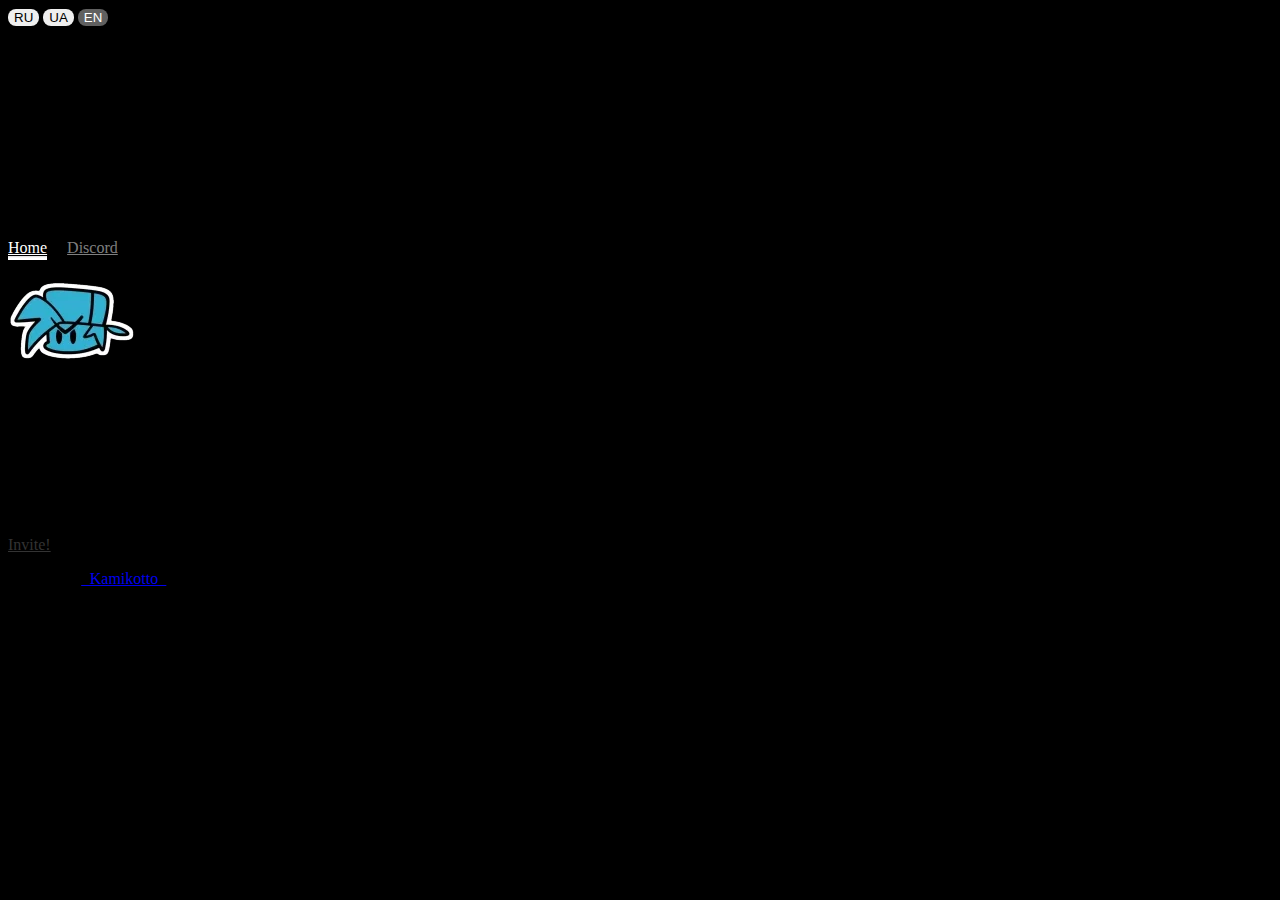
==== index.html @ e5bc37bd "Update index.html" ====
<!Doctype html>
<html lang="en" class="h-100" data-bs-theme="auto">
  <head><script src="../assets/js/color-modes.js"></script>

    <meta charset="utf-8">
    <meta name="viewport" content="width=device-width, initial-scale=1">
    <title id="animatedTitle">funkin</title>
    <link href="https://cdn.jsdelivr.net/npm/bootstrap@5.3.2/dist/css/bootstrap.min.css" rel="stylesheet" integrity="sha384-T3c6CoIi6uLrA9TneNEoa7RxnatzjcDSCmG1MXxSR1GAsXEV/Dwwykc2MPK8M2HN" crossorigin="anonymous">
    <link rel="icon" href="assets/funkin-logo.png" type="image/x-icon">
    <link rel="shortcut icon" href="assets/funkin-logo.png" type="image/x-icon">
    <link rel="stylesheet" href="cover.css">
    
    <!--Тут типа дс эмбед да-->
    <meta content="Funkin" property="og:title" />
  <meta content="Welcome to the world of fun and entertainment! Funkin is a multifunctional bot for Discord, which is designed to make your server much more fun and interesting. Our bot offers a variety of commands for fun and variety in your community." property="og:description" />
  <meta content="https://embed.com/this-is-the-site-url" property="og:url" />
  <meta content="https://cdn.discordapp.com/attachments/919361394611216454/1154824836548403410/image.png" property="og:image" />
  <meta content="#3949ab" data-react-helmet="true" name="theme-color" />

    

    <link rel="stylesheet" href="https://cdn.jsdelivr.net/npm/@docsearch/css@3">


    <style>
      .bd-placeholder-img {
        font-size: 1.125rem;
        text-anchor: middle;
        -webkit-user-select: none;
        -moz-user-select: none;
        user-select: none;
      }

      @media (min-width: 768px) {
        .bd-placeholder-img-lg {
          font-size: 3.5rem;
        }
      }

      .b-example-divider {
        width: 100%;
        height: 3rem;
        background-color: rgba(0, 0, 0, .1);
        border: solid rgba(0, 0, 0, .15);
        border-width: 1px 0;
        box-shadow: inset 0 .5em 1.5em rgba(0, 0, 0, .1), inset 0 .125em .5em rgba(0, 0, 0, .15);
      }

      .b-example-vr {
        flex-shrink: 0;
        width: 1.5rem;
        height: 100vh;
      }

      .bi {
        vertical-align: -.125em;
        fill: currentColor;
      }

      .nav-scroller {
        position: relative;
        z-index: 2;
        height: 2.75rem;
        overflow-y: hidden;
      }

      .nav-scroller .nav {
        display: flex;
        flex-wrap: nowrap;
        padding-bottom: 1rem;
        margin-top: -1px;
        overflow-x: auto;
        text-align: center;
        white-space: nowrap;
        -webkit-overflow-scrolling: touch;
      }

      .btn-bd-primary {
        --bd-violet-bg: #712cf9;
        --bd-violet-rgb: 112.520718, 44.062154, 249.437846;

        --bs-btn-font-weight: 600;
        --bs-btn-color: var(--bs-white);
        --bs-btn-bg: var(--bd-violet-bg);
        --bs-btn-border-color: var(--bd-violet-bg);
        --bs-btn-hover-color: var(--bs-white);
        --bs-btn-hover-bg: #6528e0;
        --bs-btn-hover-border-color: #6528e0;
        --bs-btn-focus-shadow-rgb: var(--bd-violet-rgb);
        --bs-btn-active-color: var(--bs-btn-hover-color);
        --bs-btn-active-bg: #5a23c8;
        --bs-btn-active-border-color: #5a23c8;
      }

      .bd-mode-toggle {
        z-index: 1500;
      }

      .bd-mode-toggle .dropdown-menu .active .bi {
        display: block !important;
      }
    </style>

<div class="dropdown position-fixed bottom-0 end-0 mb-3 me-3 bd-mode-toggle lang">

  <button id="langRU" onclick="localizeRU()" class="rus">RU</button>
  <div class="style">
    <img  src="https://cdn.discordapp.com/attachments/919361394611216454/1154824836548403410/image.png" alt="styl">
  </div>
  <button id="langUA" onclick="localizeUA()">UA</button>
  <button id="langEN" onclick="localizeEN()" class="selected">EN</button>

  
</div>

    

    <link href="cover.css" rel="stylesheet">
  </head>
  <body class="d-flex h-100 text-center text-bg-dark">

    <svg xmlns="http://www.w3.org/2000/svg" class="d-none">
      <symbol id="check2" viewBox="0 0 16 16">
        <path d="M13.854 3.646a.5.5 0 0 1 0 .708l-7 7a.5.5 0 0 1-.708 0l-3.5-3.5a.5.5 0 1 1 .708-.708L6.5 10.293l6.646-6.647a.5.5 0 0 1 .708 0z"/>
      </symbol>
      <symbol id="circle-half" viewBox="0 0 16 16">
        <path d="M8 15A7 7 0 1 0 8 1v14zm0 1A8 8 0 1 1 8 0a8 8 0 0 1 0 16z"/>
      </symbol>
      <symbol id="moon-stars-fill" viewBox="0 0 16 16">
        <path d="M6 .278a.768.768 0 0 1 .08.858 7.208 7.208 0 0 0-.878 3.46c0 4.021 3.278 7.277 7.318 7.277.527 0 1.04-.055 1.533-.16a.787.787 0 0 1 .81.316.733.733 0 0 1-.031.893A8.349 8.349 0 0 1 8.344 16C3.734 16 0 12.286 0 7.71 0 4.266 2.114 1.312 5.124.06A.752.752 0 0 1 6 .278z"/>
        <path d="M10.794 3.148a.217.217 0 0 1 .412 0l.387 1.162c.173.518.579.924 1.097 1.097l1.162.387a.217.217 0 0 1 0 .412l-1.162.387a1.734 1.734 0 0 0-1.097 1.097l-.387 1.162a.217.217 0 0 1-.412 0l-.387-1.162A1.734 1.734 0 0 0 9.31 6.593l-1.162-.387a.217.217 0 0 1 0-.412l1.162-.387a1.734 1.734 0 0 0 1.097-1.097l.387-1.162zM13.863.099a.145.145 0 0 1 .274 0l.258.774c.115.346.386.617.732.732l.774.258a.145.145 0 0 1 0 .274l-.774.258a1.156 1.156 0 0 0-.732.732l-.258.774a.145.145 0 0 1-.274 0l-.258-.774a1.156 1.156 0 0 0-.732-.732l-.774-.258a.145.145 0 0 1 0-.274l.774-.258c.346-.115.617-.386.732-.732L13.863.1z"/>
      </symbol>
      <symbol id="sun-fill" viewBox="0 0 16 16">
        <path d="M8 12a4 4 0 1 0 0-8 4 4 0 0 0 0 8zM8 0a.5.5 0 0 1 .5.5v2a.5.5 0 0 1-1 0v-2A.5.5 0 0 1 8 0zm0 13a.5.5 0 0 1 .5.5v2a.5.5 0 0 1-1 0v-2A.5.5 0 0 1 8 13zm8-5a.5.5 0 0 1-.5.5h-2a.5.5 0 0 1 0-1h2a.5.5 0 0 1 .5.5zM3 8a.5.5 0 0 1-.5.5h-2a.5.5 0 0 1 0-1h2A.5.5 0 0 1 3 8zm10.657-5.657a.5.5 0 0 1 0 .707l-1.414 1.415a.5.5 0 1 1-.707-.708l1.414-1.414a.5.5 0 0 1 .707 0zm-9.193 9.193a.5.5 0 0 1 0 .707L3.05 13.657a.5.5 0 0 1-.707-.707l1.414-1.414a.5.5 0 0 1 .707 0zm9.193 2.121a.5.5 0 0 1-.707 0l-1.414-1.414a.5.5 0 0 1 .707-.707l1.414 1.414a.5.5 0 0 1 0 .707zM4.464 4.465a.5.5 0 0 1-.707 0L2.343 3.05a.5.5 0 1 1 .707-.707l1.414 1.414a.5.5 0 0 1 0 .708z"/>
      </symbol>
    </svg>



    
<div class="cover-container d-flex w-100 h-100 p-3 mx-auto flex-column black">
  <header class="mb-auto">
    <div>
      <h3 class="float-md-start mb-0">Funkin</h3>
      <nav class="nav nav-masthead justify-content-center float-md-end">
        <a class="nav-link fw-bold py-1 px-0 active" aria-current="page" href="#" id="home">Home</a>
        <a class="nav-link fw-bold py-1 px-0" href="https://discord.gg/jznfMFNPrT">Discord</a>
      </nav>
    </div>
  </header>

  <main class="px-3">
    <img src="assets/funkin-logo.png" alt="funkin-logo">
    <h1>Funkin!</h1>
    <p class="lead" style="font-size: 0.9rem;" id="main_text">Welcome to the world of fun and entertainment! Funkin is a multifunctional bot for Discord, which is designed to make your server much more fun and interesting. Our bot offers a variety of commands for fun and variety in your community.</p>
    <p class="lead">
      <a href="https://discord.com/api/oauth2/authorize?client_id=1149430767466852406&permissions=8&scope=bot" class="btn btn-lg btn-light fw-bold border-white bg-white" id="invite">Invite!</a>
    </p>
  </main>

  <footer class="mt-auto text-white-50">
    <p id="created">Created by <a href="https://kamikotto.com/" class="text-white">_Kamikotto_</a>.</p>
  </footer>
</div>
<script src="../assets/dist/js/bootstrap.bundle.min.js"></script>
<script src="main.js"></script>
<script src="localization.js"></script>

    </body>
</html>
---- cover.css ----
/*
 * Globals
 */


/* Custom default button */
.btn-light,
.btn-light:hover,
.btn-light:focus {
  color: #333;
  text-shadow: none; /* Prevent inheritance from `body` */
}


/*
 * Base structure
 */

body {
  text-shadow: 0 .05rem .1rem rgba(0, 0, 0, .5);
  box-shadow: inset 0 0 2rem rgba(0, 0, 0, .5);
  background-color: black;
}
#invite{
  transition: 1s;
}
#invite:hover{
  box-shadow: rgba(255, 255, 255, 0.4) -5px 5px, rgba(156, 156, 156, 0.3) -10px 10px, rgba(99, 99, 99, 0.2) -15px 15px, rgba(91, 91, 91, 0.1) -20px 20px, rgba(72, 72, 72, 0.05) -25px 25px;
}

.cover-container {
  max-width: 42em;
}




/*
 * Header
 */

.nav-masthead .nav-link {
  color: rgba(255, 255, 255, .5);
  border-bottom: .25rem solid transparent;
}

.nav-masthead .nav-link:hover,
.nav-masthead .nav-link:focus {
  border-bottom-color: rgba(255, 255, 255, .25);
}

.nav-masthead .nav-link + .nav-link {
  margin-left: 1rem;
}

.nav-masthead .active {
  color: #fff;
  border-bottom-color: #fff;
}

#animatedTitle {
  font-size: 36px;
  animation: animateTitle 4s linear infinite;
}
#boticord:hover{
  cursor: pointer;
}

.lang button{

  border: none;
  border-radius: 0.5rem;
  transition: 0.5s;
}
.lang button:hover{
  background-color: rgba(255, 255, 255, 0.375);
  border: none;
  color: white;
  border-radius: 0.5rem;
}
.style{
  margin: 0;
  position: absolute;
}
.style img{
  position: absolute;
  width: 100px;
  opacity: 0;
  bottom: 10rem;
  transition: 1s;
}

.selected{
  color: rgb(255, 255, 255);
  background-color: rgba(255, 255, 255, 0.375);
}
---- cover.css ----
/*
 * Globals
 */


/* Custom default button */
.btn-light,
.btn-light:hover,
.btn-light:focus {
  color: #333;
  text-shadow: none; /* Prevent inheritance from `body` */
}


/*
 * Base structure
 */

body {
  text-shadow: 0 .05rem .1rem rgba(0, 0, 0, .5);
  box-shadow: inset 0 0 2rem rgba(0, 0, 0, .5);
  background-color: black;
}
#invite{
  transition: 1s;
}
#invite:hover{
  box-shadow: rgba(255, 255, 255, 0.4) -5px 5px, rgba(156, 156, 156, 0.3) -10px 10px, rgba(99, 99, 99, 0.2) -15px 15px, rgba(91, 91, 91, 0.1) -20px 20px, rgba(72, 72, 72, 0.05) -25px 25px;
}

.cover-container {
  max-width: 42em;
}




/*
 * Header
 */

.nav-masthead .nav-link {
  color: rgba(255, 255, 255, .5);
  border-bottom: .25rem solid transparent;
}

.nav-masthead .nav-link:hover,
.nav-masthead .nav-link:focus {
  border-bottom-color: rgba(255, 255, 255, .25);
}

.nav-masthead .nav-link + .nav-link {
  margin-left: 1rem;
}

.nav-masthead .active {
  color: #fff;
  border-bottom-color: #fff;
}

#animatedTitle {
  font-size: 36px;
  animation: animateTitle 4s linear infinite;
}
#boticord:hover{
  cursor: pointer;
}

.lang button{

  border: none;
  border-radius: 0.5rem;
  transition: 0.5s;
}
.lang button:hover{
  background-color: rgba(255, 255, 255, 0.375);
  border: none;
  color: white;
  border-radius: 0.5rem;
}
.style{
  margin: 0;
  position: absolute;
}
.style img{
  position: absolute;
  width: 100px;
  opacity: 0;
  bottom: 10rem;
  transition: 1s;
}

.selected{
  color: rgb(255, 255, 255);
  background-color: rgba(255, 255, 255, 0.375);
}
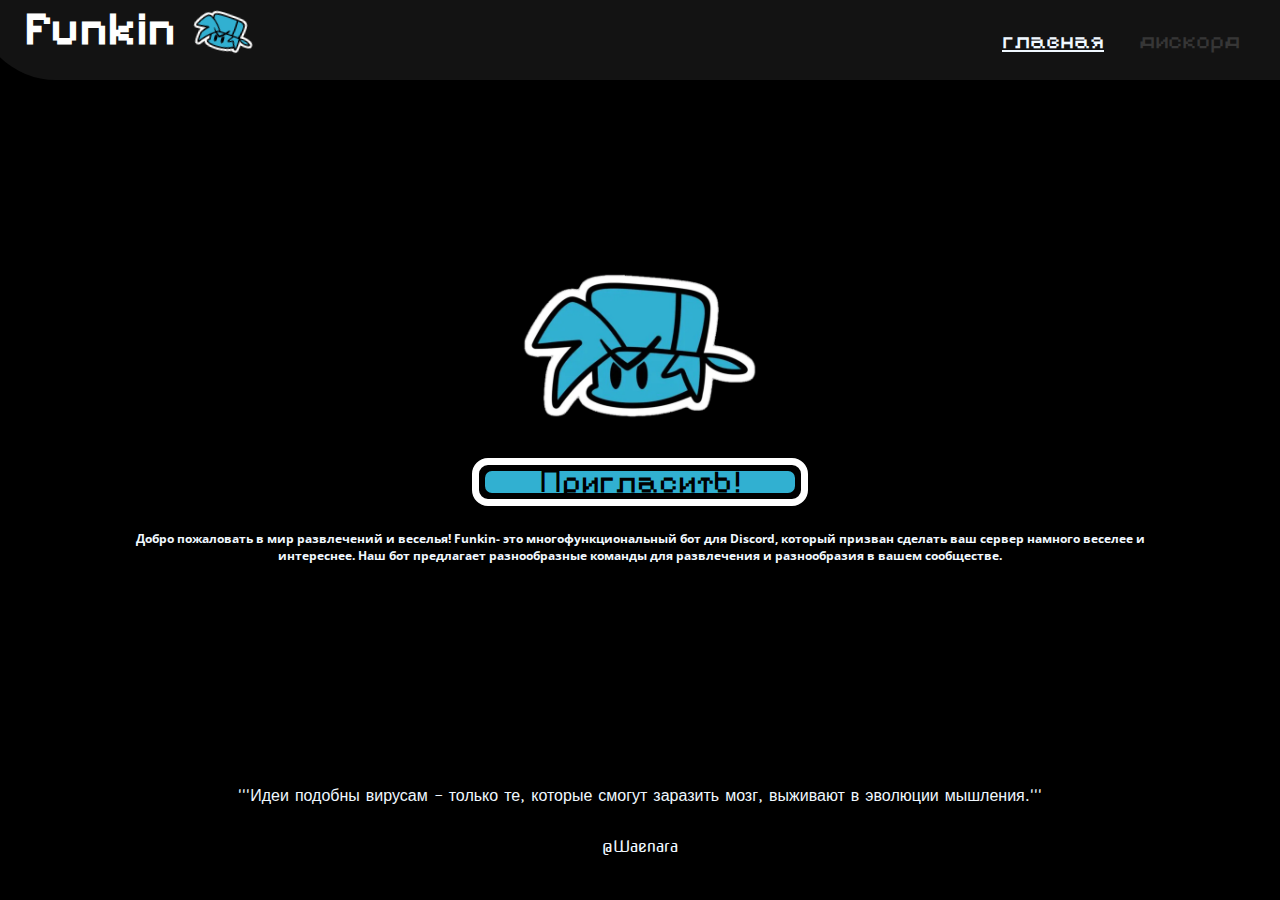
==== commit 8e0980ea: "INIT2" ====
--- a/index.html
+++ b/index.html
@@ -1,170 +1,44 @@
-<!Doctype html>
-<html lang="en" class="h-100" data-bs-theme="auto">
-  <head><script src="../assets/js/color-modes.js"></script>
+<!DOCTYPE html>
+<html lang="en">
+<head>
+    <meta charset="UTF-8">
+    <meta name="viewport" content="width=device-width, initial-scale=1.0">
+    <title>Document</title>
+    <link rel="stylesheet" href="style.css">
 
-    <meta charset="utf-8">
-    <meta name="viewport" content="width=device-width, initial-scale=1">
-    <title id="animatedTitle">funkin</title>
-    <link href="https://cdn.jsdelivr.net/npm/bootstrap@5.3.2/dist/css/bootstrap.min.css" rel="stylesheet" integrity="sha384-T3c6CoIi6uLrA9TneNEoa7RxnatzjcDSCmG1MXxSR1GAsXEV/Dwwykc2MPK8M2HN" crossorigin="anonymous">
-    <link rel="icon" href="assets/funkin-logo.png" type="image/x-icon">
-    <link rel="shortcut icon" href="assets/funkin-logo.png" type="image/x-icon">
-    <link rel="stylesheet" href="cover.css">
-    
-    <!--Тут типа дс эмбед да-->
-    <meta content="Funkin" property="og:title" />
-  <meta content="Welcome to the world of fun and entertainment! Funkin is a multifunctional bot for Discord, which is designed to make your server much more fun and interesting. Our bot offers a variety of commands for fun and variety in your community." property="og:description" />
-  <meta content="https://embed.com/this-is-the-site-url" property="og:url" />
-  <meta content="https://cdn.discordapp.com/attachments/919361394611216454/1154824836548403410/image.png" property="og:image" />
-  <meta content="#3949ab" data-react-helmet="true" name="theme-color" />
+</head>
+<body>
+    <div class="main">
+        <div class="header">
+            
+            <div class="funkin-site-name">
+                <h1>Funkin</h1>
+                <img src="assets/bot-funkin.png" alt="funkin-ico">
+            </div> 
+            <div class="funkin-src">
+                <a style="color: aliceblue; text-decoration: underline;" href="#">Главная</a>
+                <a href="https://discord.gg/jznfMFNPrT">дискорд</a>
+            </div>
+        </div>
+        
+        <div class="main-body">
+            <img src="assets/bot-funkin.png" alt="funkin-ico">
+            <button class="invite-button" onclick="botInvite()">
+               
+            </button>
+            <h1>Добро пожаловать в мир развлечений и веселья! Funkin- это многофункциональный бот для Discord, который призван сделать ваш сервер намного веселее и интереснее. Наш бот предлагает разнообразные команды для развлечения и разнообразия в вашем сообществе.</h1>
+        </div>
+        <div class="citates enter">
+            <p class="citata">
+                Да, жизнь это боль, но мы созданны страдать
 
-    
-
-    <link rel="stylesheet" href="https://cdn.jsdelivr.net/npm/@docsearch/css@3">
-
-
-    <style>
-      .bd-placeholder-img {
-        font-size: 1.125rem;
-        text-anchor: middle;
-        -webkit-user-select: none;
-        -moz-user-select: none;
-        user-select: none;
-      }
-
-      @media (min-width: 768px) {
-        .bd-placeholder-img-lg {
-          font-size: 3.5rem;
-        }
-      }
-
-      .b-example-divider {
-        width: 100%;
-        height: 3rem;
-        background-color: rgba(0, 0, 0, .1);
-        border: solid rgba(0, 0, 0, .15);
-        border-width: 1px 0;
-        box-shadow: inset 0 .5em 1.5em rgba(0, 0, 0, .1), inset 0 .125em .5em rgba(0, 0, 0, .15);
-      }
-
-      .b-example-vr {
-        flex-shrink: 0;
-        width: 1.5rem;
-        height: 100vh;
-      }
-
-      .bi {
-        vertical-align: -.125em;
-        fill: currentColor;
-      }
-
-      .nav-scroller {
-        position: relative;
-        z-index: 2;
-        height: 2.75rem;
-        overflow-y: hidden;
-      }
-
-      .nav-scroller .nav {
-        display: flex;
-        flex-wrap: nowrap;
-        padding-bottom: 1rem;
-        margin-top: -1px;
-        overflow-x: auto;
-        text-align: center;
-        white-space: nowrap;
-        -webkit-overflow-scrolling: touch;
-      }
-
-      .btn-bd-primary {
-        --bd-violet-bg: #712cf9;
-        --bd-violet-rgb: 112.520718, 44.062154, 249.437846;
-
-        --bs-btn-font-weight: 600;
-        --bs-btn-color: var(--bs-white);
-        --bs-btn-bg: var(--bd-violet-bg);
-        --bs-btn-border-color: var(--bd-violet-bg);
-        --bs-btn-hover-color: var(--bs-white);
-        --bs-btn-hover-bg: #6528e0;
-        --bs-btn-hover-border-color: #6528e0;
-        --bs-btn-focus-shadow-rgb: var(--bd-violet-rgb);
-        --bs-btn-active-color: var(--bs-btn-hover-color);
-        --bs-btn-active-bg: #5a23c8;
-        --bs-btn-active-border-color: #5a23c8;
-      }
-
-      .bd-mode-toggle {
-        z-index: 1500;
-      }
-
-      .bd-mode-toggle .dropdown-menu .active .bi {
-        display: block !important;
-      }
-    </style>
-
-<div class="dropdown position-fixed bottom-0 end-0 mb-3 me-3 bd-mode-toggle lang">
-
-  <button id="langRU" onclick="localizeRU()" class="rus">RU</button>
-  <div class="style">
-    <img  src="https://cdn.discordapp.com/attachments/919361394611216454/1154824836548403410/image.png" alt="styl">
-  </div>
-  <button id="langUA" onclick="localizeUA()">UA</button>
-  <button id="langEN" onclick="localizeEN()" class="selected">EN</button>
-
-  
-</div>
-
-    
-
-    <link href="cover.css" rel="stylesheet">
-  </head>
-  <body class="d-flex h-100 text-center text-bg-dark">
-
-    <svg xmlns="http://www.w3.org/2000/svg" class="d-none">
-      <symbol id="check2" viewBox="0 0 16 16">
-        <path d="M13.854 3.646a.5.5 0 0 1 0 .708l-7 7a.5.5 0 0 1-.708 0l-3.5-3.5a.5.5 0 1 1 .708-.708L6.5 10.293l6.646-6.647a.5.5 0 0 1 .708 0z"/>
-      </symbol>
-      <symbol id="circle-half" viewBox="0 0 16 16">
-        <path d="M8 15A7 7 0 1 0 8 1v14zm0 1A8 8 0 1 1 8 0a8 8 0 0 1 0 16z"/>
-      </symbol>
-      <symbol id="moon-stars-fill" viewBox="0 0 16 16">
-        <path d="M6 .278a.768.768 0 0 1 .08.858 7.208 7.208 0 0 0-.878 3.46c0 4.021 3.278 7.277 7.318 7.277.527 0 1.04-.055 1.533-.16a.787.787 0 0 1 .81.316.733.733 0 0 1-.031.893A8.349 8.349 0 0 1 8.344 16C3.734 16 0 12.286 0 7.71 0 4.266 2.114 1.312 5.124.06A.752.752 0 0 1 6 .278z"/>
-        <path d="M10.794 3.148a.217.217 0 0 1 .412 0l.387 1.162c.173.518.579.924 1.097 1.097l1.162.387a.217.217 0 0 1 0 .412l-1.162.387a1.734 1.734 0 0 0-1.097 1.097l-.387 1.162a.217.217 0 0 1-.412 0l-.387-1.162A1.734 1.734 0 0 0 9.31 6.593l-1.162-.387a.217.217 0 0 1 0-.412l1.162-.387a1.734 1.734 0 0 0 1.097-1.097l.387-1.162zM13.863.099a.145.145 0 0 1 .274 0l.258.774c.115.346.386.617.732.732l.774.258a.145.145 0 0 1 0 .274l-.774.258a1.156 1.156 0 0 0-.732.732l-.258.774a.145.145 0 0 1-.274 0l-.258-.774a1.156 1.156 0 0 0-.732-.732l-.774-.258a.145.145 0 0 1 0-.274l.774-.258c.346-.115.617-.386.732-.732L13.863.1z"/>
-      </symbol>
-      <symbol id="sun-fill" viewBox="0 0 16 16">
-        <path d="M8 12a4 4 0 1 0 0-8 4 4 0 0 0 0 8zM8 0a.5.5 0 0 1 .5.5v2a.5.5 0 0 1-1 0v-2A.5.5 0 0 1 8 0zm0 13a.5.5 0 0 1 .5.5v2a.5.5 0 0 1-1 0v-2A.5.5 0 0 1 8 13zm8-5a.5.5 0 0 1-.5.5h-2a.5.5 0 0 1 0-1h2a.5.5 0 0 1 .5.5zM3 8a.5.5 0 0 1-.5.5h-2a.5.5 0 0 1 0-1h2A.5.5 0 0 1 3 8zm10.657-5.657a.5.5 0 0 1 0 .707l-1.414 1.415a.5.5 0 1 1-.707-.708l1.414-1.414a.5.5 0 0 1 .707 0zm-9.193 9.193a.5.5 0 0 1 0 .707L3.05 13.657a.5.5 0 0 1-.707-.707l1.414-1.414a.5.5 0 0 1 .707 0zm9.193 2.121a.5.5 0 0 1-.707 0l-1.414-1.414a.5.5 0 0 1 .707-.707l1.414 1.414a.5.5 0 0 1 0 .707zM4.464 4.465a.5.5 0 0 1-.707 0L2.343 3.05a.5.5 0 1 1 .707-.707l1.414 1.414a.5.5 0 0 1 0 .708z"/>
-      </symbol>
-    </svg>
-
-
-
-    
-<div class="cover-container d-flex w-100 h-100 p-3 mx-auto flex-column black">
-  <header class="mb-auto">
-    <div>
-      <h3 class="float-md-start mb-0">Funkin</h3>
-      <nav class="nav nav-masthead justify-content-center float-md-end">
-        <a class="nav-link fw-bold py-1 px-0 active" aria-current="page" href="#" id="home">Home</a>
-        <a class="nav-link fw-bold py-1 px-0" href="https://discord.gg/jznfMFNPrT">Discord</a>
-      </nav>
+            </p>
+            <p class="author-citate">
+                @_Kamikotto_
+            </p>
+        </div>
+        <div class="progressBar"></div>
     </div>
-  </header>
-
-  <main class="px-3">
-    <img src="assets/funkin-logo.png" alt="funkin-logo">
-    <h1>Funkin!</h1>
-    <p class="lead" style="font-size: 0.9rem;" id="main_text">Welcome to the world of fun and entertainment! Funkin is a multifunctional bot for Discord, which is designed to make your server much more fun and interesting. Our bot offers a variety of commands for fun and variety in your community.</p>
-    <p class="lead">
-      <a href="https://discord.com/api/oauth2/authorize?client_id=1149430767466852406&permissions=8&scope=bot" class="btn btn-lg btn-light fw-bold border-white bg-white" id="invite">Invite!</a>
-    </p>
-  </main>
-
-  <footer class="mt-auto text-white-50">
-    <p id="created">Created by <a href="https://kamikotto.com/" class="text-white">_Kamikotto_</a>.</p>
-  </footer>
-</div>
-<script src="../assets/dist/js/bootstrap.bundle.min.js"></script>
-<script src="main.js"></script>
-<script src="localization.js"></script>
-
-    </body>
-</html>
+    <script src="main.js"></script>
+</body>
+</html>--- a/style.css
+++ b/style.css
@@ -0,0 +1,235 @@
+
+@import url('https://fonts.googleapis.com/css2?family=Nova+Square&display=swap');
+
+
+@import url('https://fonts.googleapis.com/css2?family=Pixelify+Sans&display=swap');
+@import url('https://fonts.googleapis.com/css2?family=Open+Sans&display=swap');
+html, body {
+    height: 100%;
+}
+
+body {
+    margin: 0;
+    padding: 0; 
+   font-family: 'Pixelify Sans', sans-serif;;
+   overflow: hidden;
+}
+.main{
+
+    overflow: hidden;
+    margin: 0;
+    padding: 0;
+    align-items: center;
+
+    width: 100%;
+    height: 100%;
+    display: flex;
+    flex-direction: column;
+    background: black;
+    abackground: rgb(19, 19, 19);
+    animation: 1main-load 2s forwards;
+}
+@keyframes main-load{
+    to{
+        background: black;
+    }
+}
+
+
+.header{    
+    
+    justify-content:space-between;
+    align-items: center;
+    
+    position: relative;
+    width: 100%;
+    height: 5rem;
+    border-bottom-left-radius: 10rem;
+    background: rgb(19, 19, 19);
+    padding-left: 3rem;
+    animation: 1header-load 2s forwards;
+    
+    display: flex;
+
+}
+@keyframes header-load{
+    from{
+        top: -5rem;
+    }
+    to{
+        top: 0;
+        background: rgb(19, 19, 19);
+    }
+}
+.funkin-site-name{
+
+    padding: 0;
+    margin: 0;
+    display: flex;
+    height: 100%;
+}
+.funkin-site-name h1{
+    position: relative;
+    padding: 0;
+    margin: 0;
+    font-family: 'Pixelify Sans', sans-serif;
+    color: white;
+    font-size: 3rem;
+}
+.funkin-site-name h1::after{
+    content: "";
+    position: absolute;
+    width: 0;
+    left: 0;
+    bottom: 1rem;
+    border-bottom: 0.5rem solid;
+    border-color: white;
+    animation: site-logo-load 2s forwards 2s;
+}
+@keyframes site-logo-load {
+    to{
+        width: 150%;
+    }
+}
+.funkin-site-name img{
+    margin-left: 1rem;
+    height: 4rem;
+    rotate: 15deg;
+}
+.funkin-src{
+    margin: 3rem;
+}
+.funkin-src a{
+    color: rgb(54, 54, 54);
+    text-decoration: none;
+    position: relative;
+    font-size: 1.5rem;
+    margin: 1rem;
+
+    font-family: 'Pixelify Sans', sans-serif;
+    text-transform: lowercase;
+    transition: 1s;
+}
+.funkin-src a:hover{
+    
+    color: white;
+    text-decoration: underline;
+}
+.main-body{
+    margin: 1rem;
+
+    width: 90%;
+    display: flex;
+    flex-direction: column;
+    justify-content: center;
+    align-items: center;
+    border-radius: 1rem;
+    height: 75%;
+
+}
+.main-body img{
+    width: 15rem;
+}
+.invite-button {
+    position: relative;
+    width: 20rem;
+    font-family: 'Pixelify Sans', sans-serif;
+    font-size: 2rem;
+    color: black;
+    height: 5%; 
+    cursor: pointer;
+    background-color: rgb(49, 176, 209);
+    border: 5px black solid;
+    border-radius: 0.75rem;
+    text-align: center; 
+    padding: 10px; 
+}
+
+.invite-button::after {
+    content: "Пригласить!";
+    position: absolute;
+    top: 50%; 
+    left: 50%; 
+    transform: translate(-50%, -50%); 
+    white-space: nowrap;
+}
+.invite-button::before {
+    content: "";
+    position: absolute;
+    border: 7px solid white;
+    top: -13px;
+    bottom: -13px;
+    right: -13px;
+    left: -13px;
+    border-radius: 1rem;
+
+}
+
+.invite-button:hover::after{
+    animation: try-sing 2s alternate;
+    
+}
+
+@keyframes try-sing {
+    from{
+        opacity: 0;
+        content: "";
+    }
+    1%{
+        content: "Просто попробуй!";
+        color: aliceblue;
+    }
+    to{
+        opacity: 1;
+        color: aliceblue;
+        content: "Просто попробуй!";
+    }
+    
+}
+.main-body h1{
+    font-family: 'Open Sans', sans-serif;
+    color: aliceblue;
+    margin: 1rem;
+    padding: 1rem;
+    font-size: 0.75rem;
+    text-align: center;
+    text-anchor: middle;
+
+}
+.citates{
+    margin: 1rem;
+
+    width: 90%;
+    display: flex;
+    flex-direction: column;
+    justify-content: center;
+    align-items: center;
+    border-radius: 1rem;
+    height: 15%;
+
+}
+.enter{
+    animation: enter-citate 2s forwards;
+}
+.leave{
+    animation: leave-citate 2s forwards;
+}
+.citates p{
+    color: aliceblue;
+    font-family: 'Nova Square', sans-serif;
+}
+@keyframes leave-citate {
+    to{
+        transform: translateY(15rem);
+    }
+    
+}
+@keyframes enter-citate{
+    from{
+        transform: translateY(15rem);
+    }
+    to{
+        
+    }
+}
+
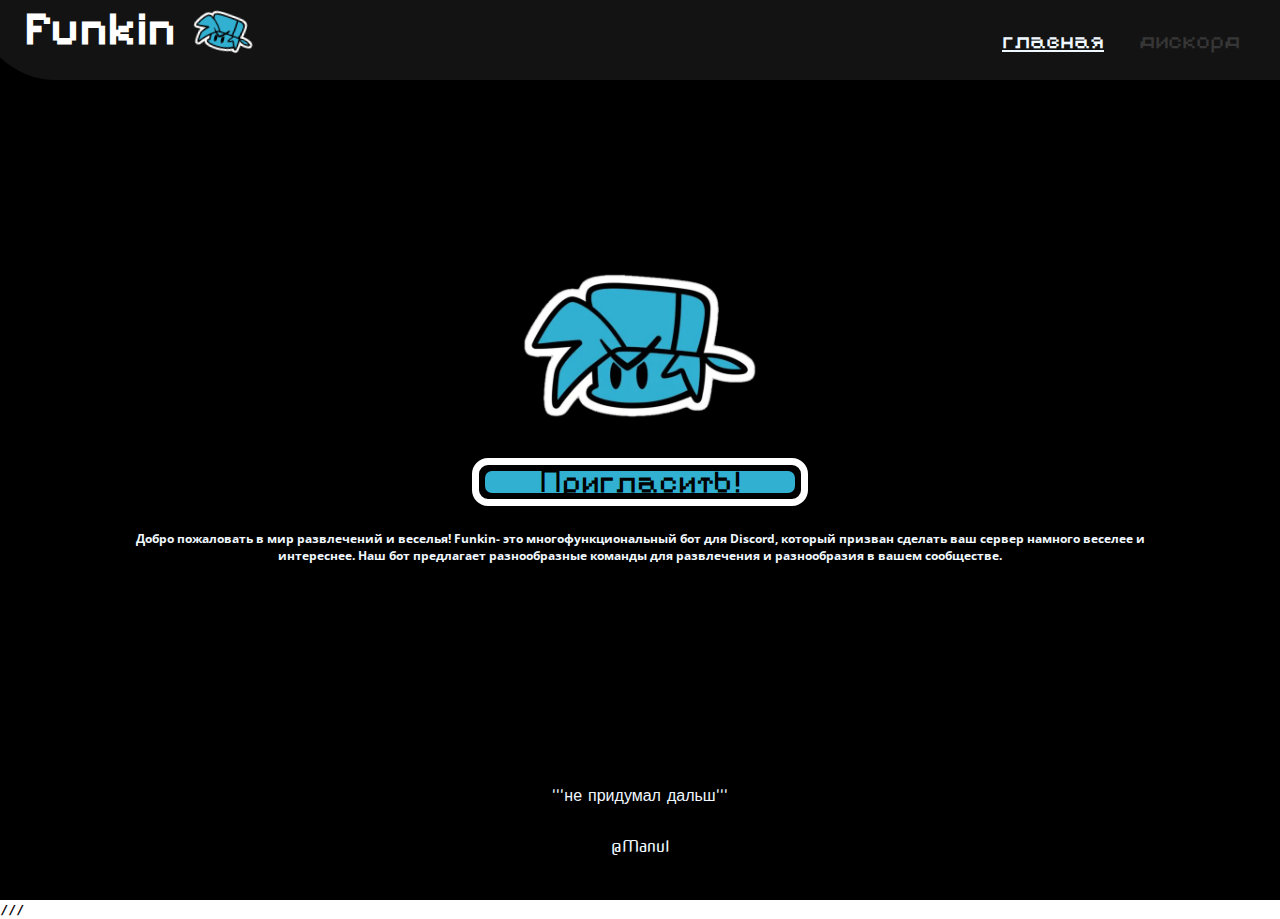
==== commit d74467c2: "Update index.html" ====
--- a/index.html
+++ b/index.html
@@ -39,6 +39,8 @@
         </div>
         <div class="progressBar"></div>
     </div>
+    ///
+
     <script src="main.js"></script>
 </body>
 </html>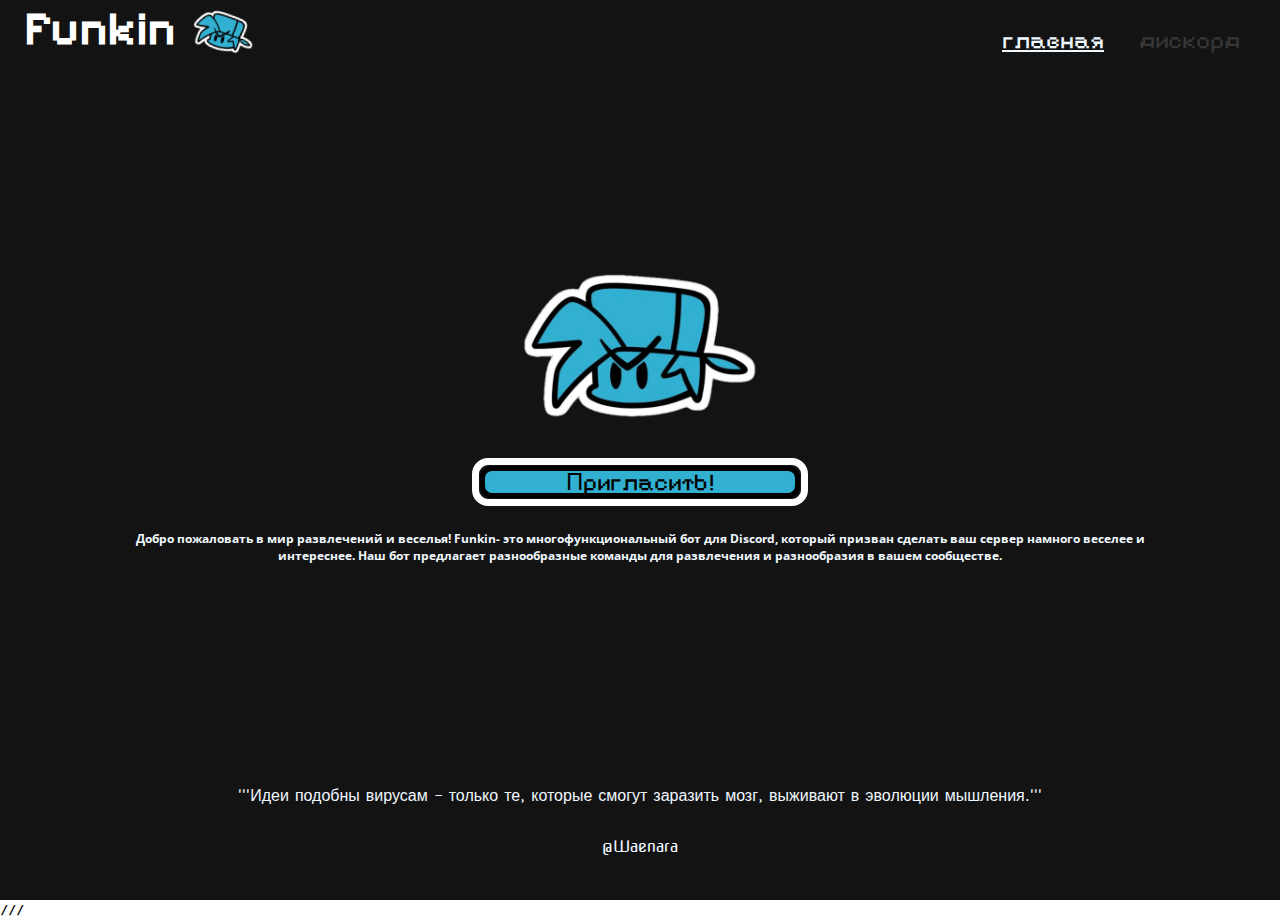
==== commit 21552538: "ASFagasd" ====
--- a/index.html
+++ b/index.html
@@ -1,6 +1,11 @@
 <!DOCTYPE html>
 <html lang="en">
 <head>
+    <meta content="Funkin" property="og:title" />
+<meta content="Добро пожаловать в мир развлечений и веселья! Funkin- это многофункциональный бот для Discord, который призван сделать ваш сервер намного веселее и интереснее. Наш бот предлагает разнообразные команды для развлечения и разнообразия в вашем сообществе." property="og:description" />
+<meta content="https://funkin.fun" property="og:url" />
+<meta content="assets/bot-funkin.png" property="og:image" />
+<meta content="#43B581" data-react-helmet="true" name="theme-color" />
     <meta charset="UTF-8">
     <meta name="viewport" content="width=device-width, initial-scale=1.0">
     <title>Document</title>
--- a/style.css
+++ b/style.css
@@ -25,9 +25,9 @@
     height: 100%;
     display: flex;
     flex-direction: column;
-    background: black;
-    abackground: rgb(19, 19, 19);
-    animation: 1main-load 2s forwards;
+
+    background: rgb(19, 19, 19);
+    animation: main-load 2s forwards;
 }
 @keyframes main-load{
     to{
@@ -146,10 +146,12 @@
 }
 
 .invite-button::after {
+    font-size: 1.5rem;
     content: "Пригласить!";
     position: absolute;
     top: 50%; 
     left: 50%; 
+    font-size: тут оптимизируй шрифт;
     transform: translate(-50%, -50%); 
     white-space: nowrap;
 }
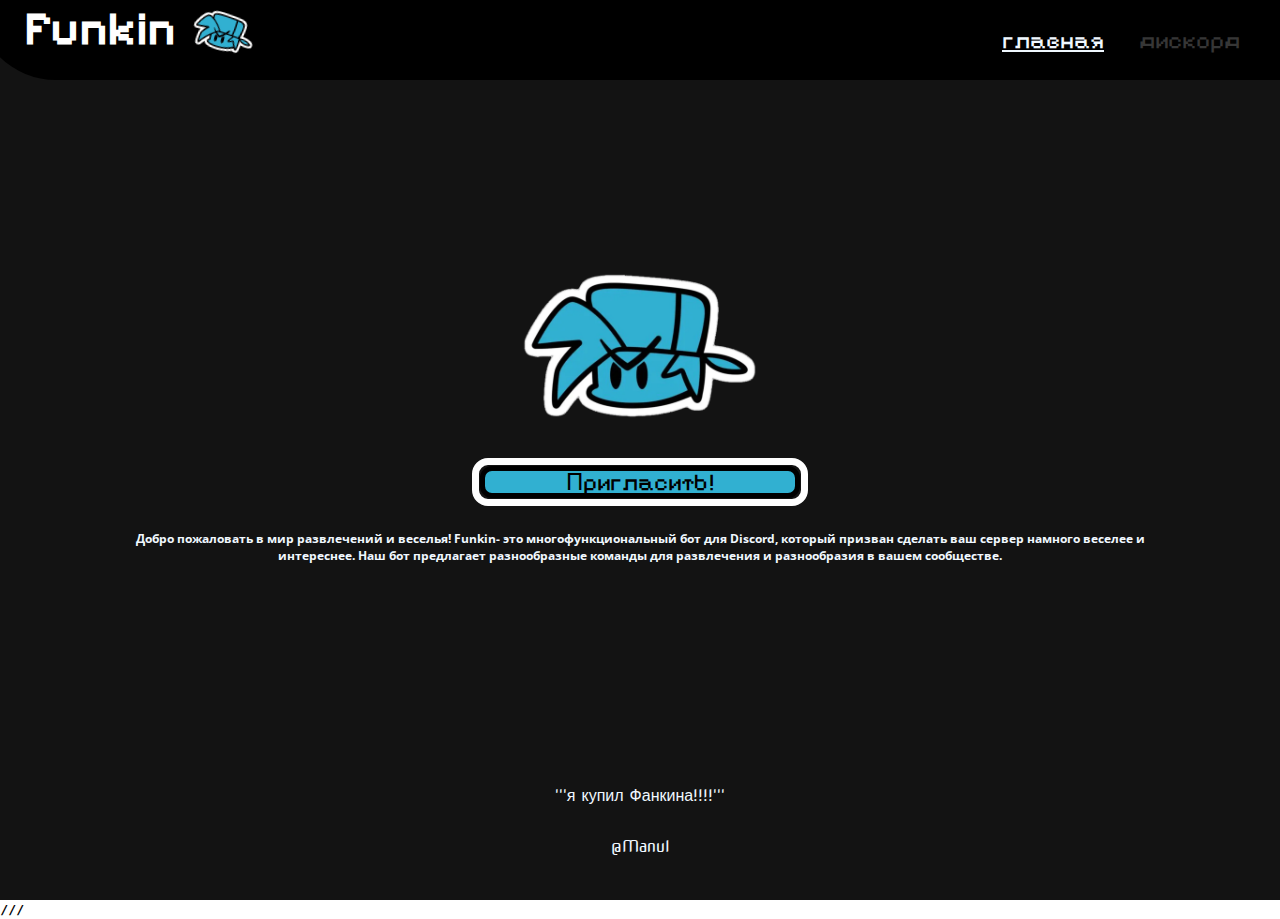
==== commit 254fb642: "Update index.html" ====
--- a/index.html
+++ b/index.html
@@ -4,11 +4,11 @@
     <meta content="Funkin" property="og:title" />
 <meta content="Добро пожаловать в мир развлечений и веселья! Funkin- это многофункциональный бот для Discord, который призван сделать ваш сервер намного веселее и интереснее. Наш бот предлагает разнообразные команды для развлечения и разнообразия в вашем сообществе." property="og:description" />
 <meta content="https://funkin.fun" property="og:url" />
-<meta content="assets/bot-funkin.png" property="og:image" />
-<meta content="#43B581" data-react-helmet="true" name="theme-color" />
+<meta content="https://cdn.discordapp.com/avatars/1149430767466852406/c21730fa085992d4761e64b55650f123.png?size=1024" property="og:image" />
+<meta content="#31b0d1" data-react-helmet="true" name="theme-color" />
     <meta charset="UTF-8">
     <meta name="viewport" content="width=device-width, initial-scale=1.0">
-    <title>Document</title>
+    <title id="animatedTitle">Document</title>
     <link rel="stylesheet" href="style.css">
 
 </head>
--- a/style.css
+++ b/style.css
@@ -45,9 +45,9 @@
     width: 100%;
     height: 5rem;
     border-bottom-left-radius: 10rem;
-    background: rgb(19, 19, 19);
+    background: black;
     padding-left: 3rem;
-    animation: 1header-load 2s forwards;
+    animation: header-load 2s forwards;
     
     display: flex;
 
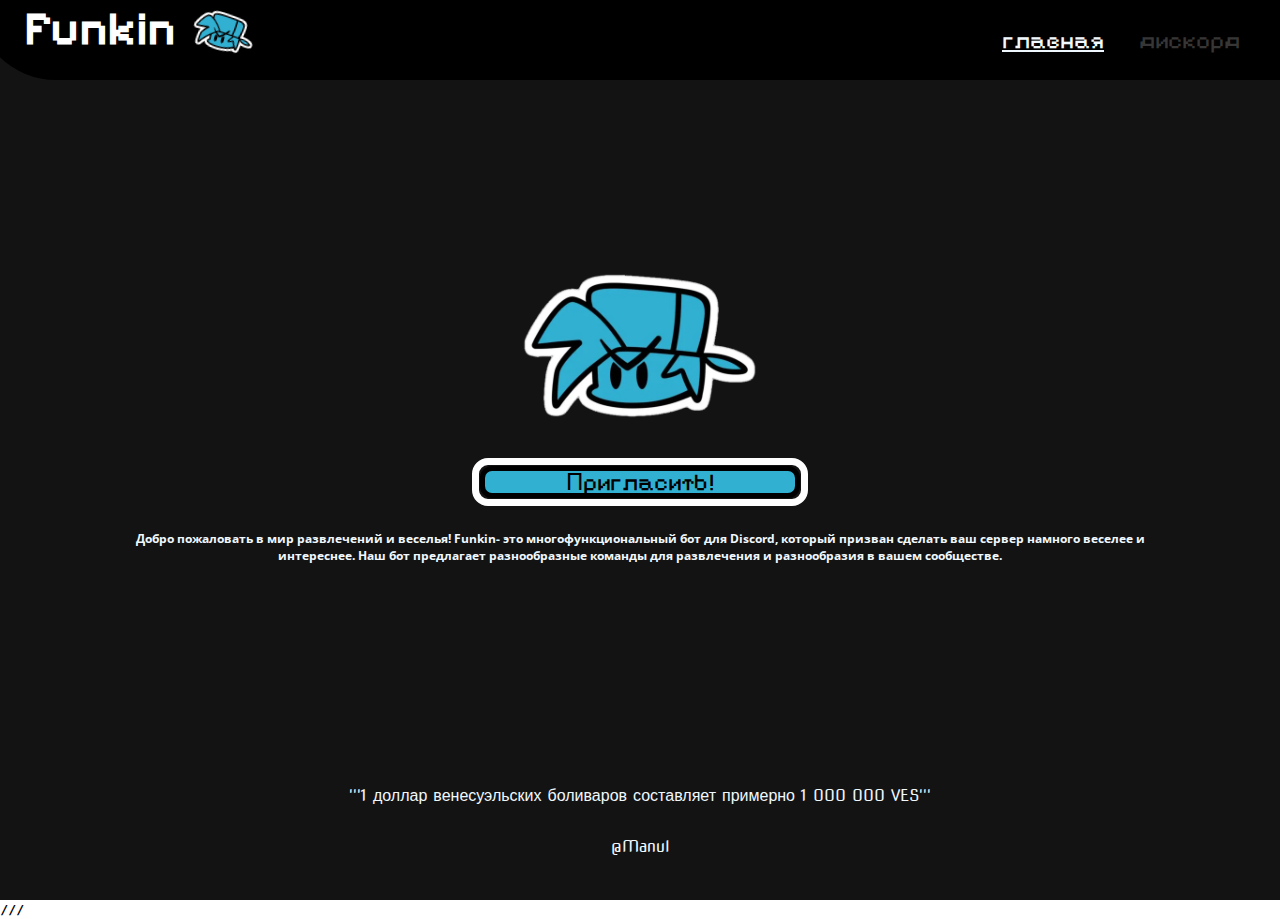
==== commit 45533713: "Update index.html" ====
--- a/index.html
+++ b/index.html
@@ -8,7 +8,7 @@
 <meta content="#31b0d1" data-react-helmet="true" name="theme-color" />
     <meta charset="UTF-8">
     <meta name="viewport" content="width=device-width, initial-scale=1.0">
-    <title id="animatedTitle">Document</title>
+    <title id="animatedTitle">Funkin</title>
     <link rel="stylesheet" href="style.css">
 
 </head>
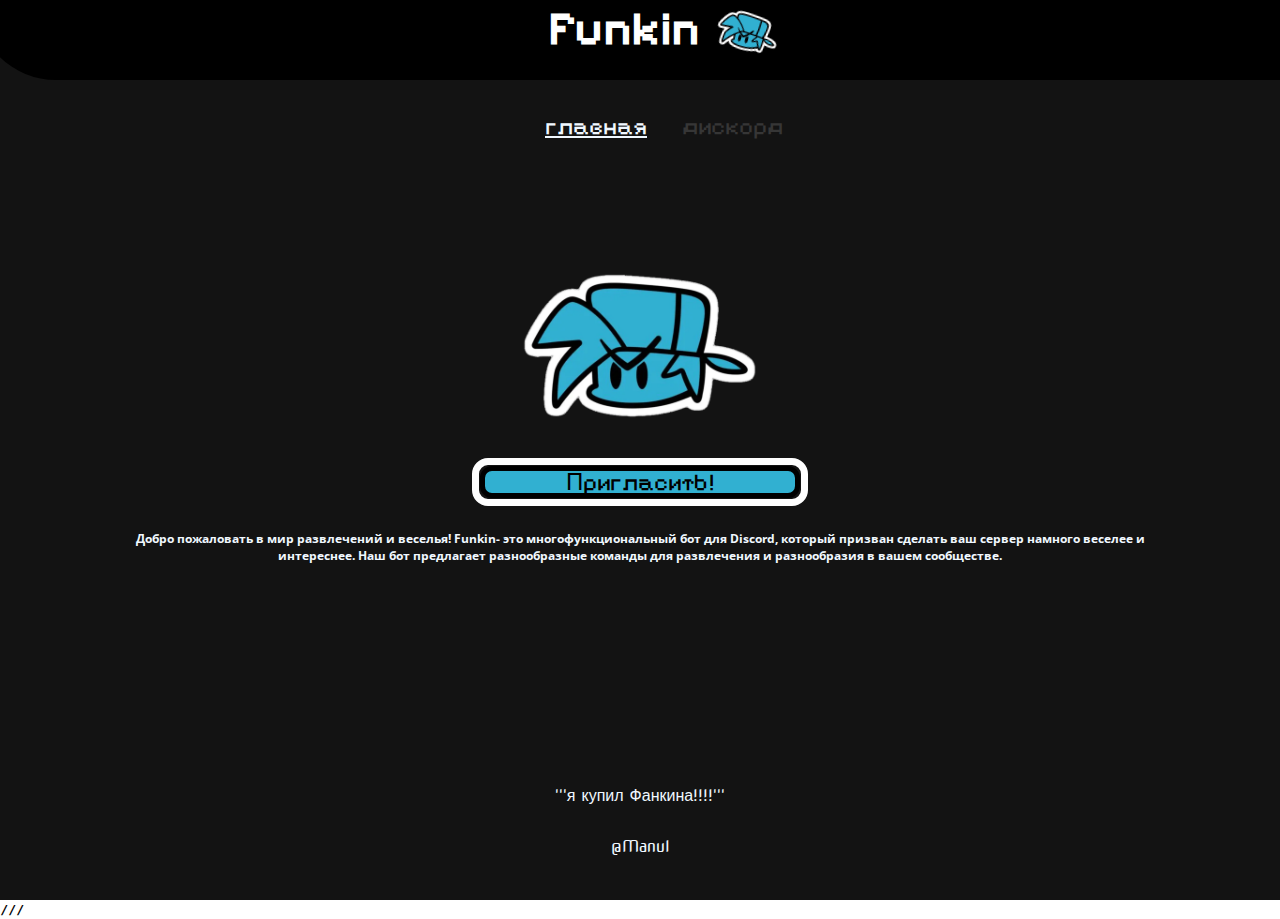
==== commit 64cf8fab: "adaptacia" ====
--- a/index.html
+++ b/index.html
@@ -2,10 +2,10 @@
 <html lang="en">
 <head>
     <meta content="Funkin" property="og:title" />
-<meta content="Добро пожаловать в мир развлечений и веселья! Funkin- это многофункциональный бот для Discord, который призван сделать ваш сервер намного веселее и интереснее. Наш бот предлагает разнообразные команды для развлечения и разнообразия в вашем сообществе." property="og:description" />
-<meta content="https://funkin.fun" property="og:url" />
-<meta content="https://cdn.discordapp.com/avatars/1149430767466852406/c21730fa085992d4761e64b55650f123.png?size=1024" property="og:image" />
-<meta content="#31b0d1" data-react-helmet="true" name="theme-color" />
+    <meta content="Добро пожаловать в мир развлечений и веселья! Funkin- это многофункциональный бот для Discord, который призван сделать ваш сервер намного веселее и интереснее. Наш бот предлагает разнообразные команды для развлечения и разнообразия в вашем сообществе." property="og:description" />
+    <meta content="https://funkin.fun" property="og:url" />
+    <meta content="https://cdn.discordapp.com/avatars/1149430767466852406/c21730fa085992d4761e64b55650f123.png?size=1024" property="og:image" />
+    <meta content="#31b0d1" data-react-helmet="true" name="theme-color" />
     <meta charset="UTF-8">
     <meta name="viewport" content="width=device-width, initial-scale=1.0">
     <title id="animatedTitle">Funkin</title>
--- a/style.css
+++ b/style.css
@@ -20,7 +20,7 @@
     margin: 0;
     padding: 0;
     align-items: center;
-
+    
     width: 100%;
     height: 100%;
     display: flex;
@@ -40,7 +40,6 @@
     
     justify-content:space-between;
     align-items: center;
-    
     position: relative;
     width: 100%;
     height: 5rem;
@@ -48,9 +47,8 @@
     background: black;
     padding-left: 3rem;
     animation: header-load 2s forwards;
-    
-    display: flex;
-
+    display: flex;
+    flex-direction: column;
 }
 @keyframes header-load{
     from{
@@ -97,7 +95,7 @@
     rotate: 15deg;
 }
 .funkin-src{
-    margin: 3rem;
+    padding: 3rem;
 }
 .funkin-src a{
     color: rgb(54, 54, 54);
@@ -235,3 +233,37 @@
     }
 }
 
+@media only screen and (max-width: 600px) {
+    .header{
+        flex-direction: column;
+    }
+    .funkin-src{
+        margin: 0;
+        padding: 0;
+    }
+    .header{    
+    
+        justify-content:space-between;
+        align-items: center;
+        position: relative;
+        width: 100%;
+        height: 10rem;
+        border-bottom-left-radius: 10rem;
+        background: black;
+        padding-left: 3rem;
+        margin-bottom: 0;
+        animation: header-load 2s forwards;
+        display: flex;
+        flex-direction: column;
+    }
+    @keyframes header-load{
+        from{
+            top: -5rem;
+        }
+        to{
+            top: 0;
+            background: rgb(19, 19, 19);
+        }
+    }
+
+  }